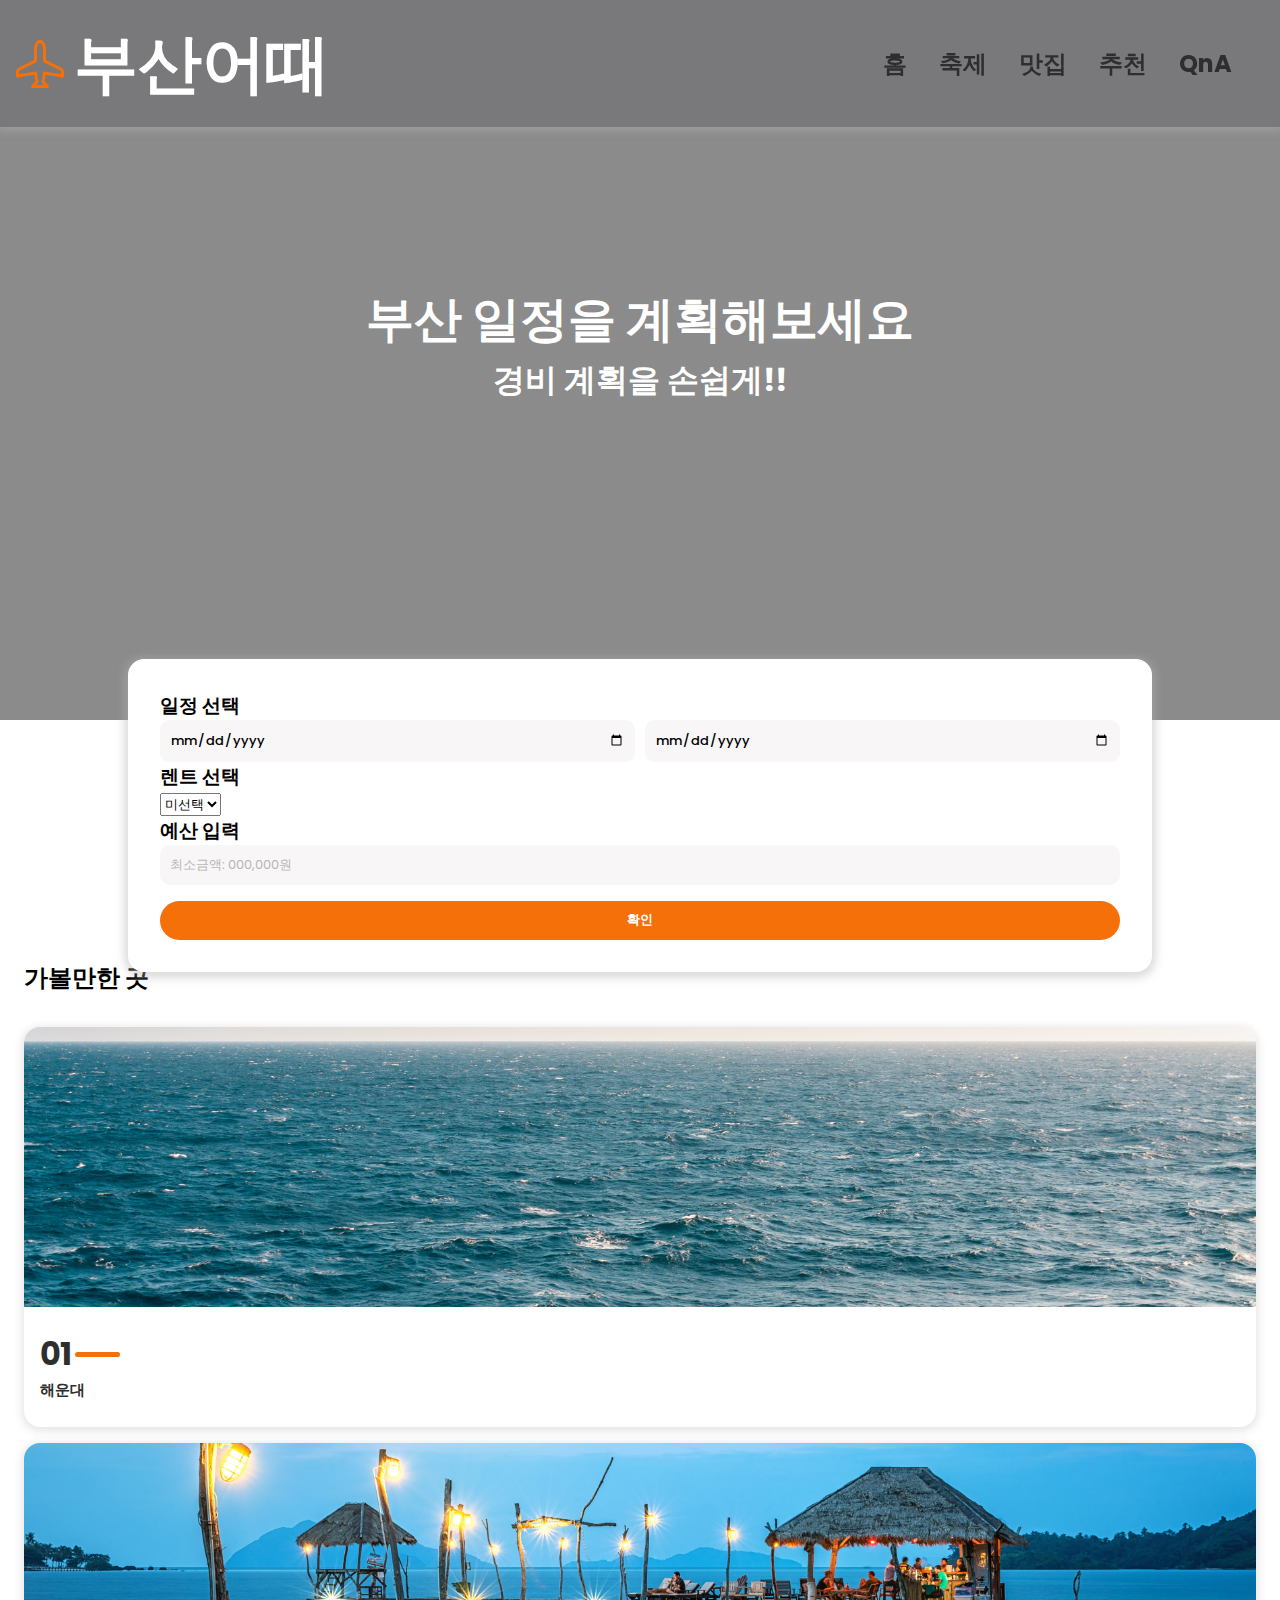
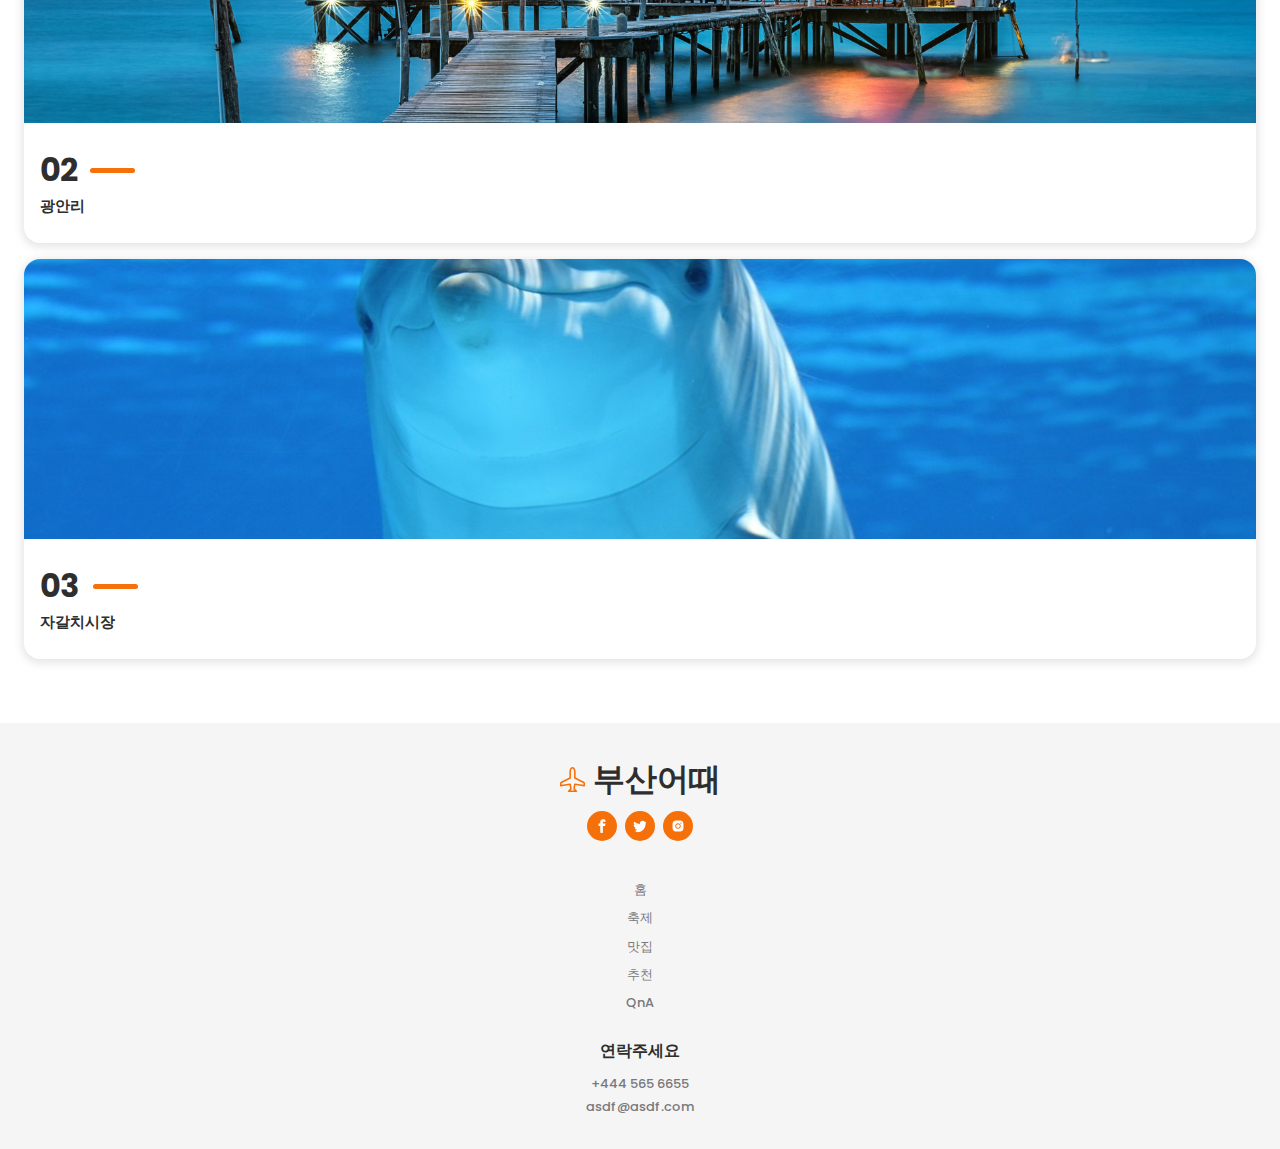
==== templates/index.html @ 094bf198 "july26 템플릿" ====
<!DOCTYPE html>
<html lang="ko">
  <head>
    <meta http-equiv="Content-Type" content="text/html; charset=UTF-8">
    
    <link rel="icon" href="http://localhost:3000/favicon.ico">

    <meta name="viewport" content="width=device-width, initial-scale=1" maximum-scale="1.0," user-scalable="0/">
    <meta name="theme-color" content="#000000">
    <meta name="description" content="Web site created using create-react-app">
    <link rel="apple-touch-icon" href="http://localhost:3000/logo192.png">
    
    <link rel="manifest" href="http://localhost:3000/manifest.json">
    
    <title>부산어때</title>

    <!-- css -->
    <link rel= "stylesheet" href= "./css_files/base.css" type= "text/css">
    <link rel= "stylesheet" href= "./css_files/nav.css" type= "text/css">
    <link rel= "stylesheet" href= "./css_files/home.css" type= "text/css">
    <link rel= "stylesheet" href= "./css_files/popular.css" type= "text/css">
    <link rel= "stylesheet" href= "./css_files/footer.css" type= "text/css">
</head>

  <body>
    <div id="root">
      <!-- 1. 네비 -->
      <section class="navBarSection">
        <div class="header activeHeader">
          <!-- 로고, 부산어때 제목 -->
          <div class="logoDiv">
            <a href="#" class="logo">
              <h1 class="flex">
                <svg stroke="currentColor" fill="currentColor" stroke-width="0" viewBox="0 0 16 16" class="icon" height="1em" width="1em" xmlns="http://www.w3.org/2000/svg">
                  <path d="M6.428 1.151C6.708.591 7.213 0 8 0s1.292.592 1.572 1.151C9.861 1.73 10 2.431 10 3v3.691l5.17 2.585a1.5 1.5 0 0 1 .83 1.342V12a.5.5 0 0 1-.582.493l-5.507-.918-.375 2.253 1.318 1.318A.5.5 0 0 1 10.5 16h-5a.5.5 0 0 1-.354-.854l1.319-1.318-.376-2.253-5.507.918A.5.5 0 0 1 0 12v-1.382a1.5 1.5 0 0 1 .83-1.342L6 6.691V3c0-.568.14-1.271.428-1.849Zm.894.448C7.111 2.02 7 2.569 7 3v4a.5.5 0 0 1-.276.447l-5.448 2.724a.5.5 0 0 0-.276.447v.792l5.418-.903a.5.5 0 0 1 .575.41l.5 3a.5.5 0 0 1-.14.437L6.708 15h2.586l-.647-.646a.5.5 0 0 1-.14-.436l.5-3a.5.5 0 0 1 .576-.411L15 11.41v-.792a.5.5 0 0 0-.276-.447L9.276 7.447A.5.5 0 0 1 9 7V3c0-.432-.11-.979-.322-1.401C8.458 1.159 8.213 1 8 1c-.213 0-.458.158-.678.599Z">
                  </path>
                </svg>부산어때</h1>
            </a>
          </div>

            <div class="navBar">
              <ul class="navLists flex">
                <h3 class="navItem">홈</h3>
                <h3 class="navItem">축제</h3>
                <h3 class="navItem">맛집</h3>
                <h3 class="navItem">추천</h3>
                <h3 class="navItem">QnA</h3>
              </ul>
            </div>
      </section>
      
      <!-- 2. 메인 -->
      <section class="home">
        <div class="secContainer container">

          <div class="homeText">
            <h1 class="title">부산 일정을 계획해보세요</h1>
            <h3 class="subTitle">경비 계획을 손쉽게!!</h3>
          </div>

          <!-- 입력칸 -->
          <div class="homeCard">
            <div class="locationDiv">

              <form method="POST", action= '/recommend'>
                <!-- 달력 -->
                <h3 class="location">일정 선택</h3>
                <div style="display: flex;">
                  <input type= "date" style="margin-right: 10px;"/>
                  <input type= "date"/>
                </div>

                <!-- 렌트 -->
                <!-- !!디자인 바꾸기!! -->
                <div class="disDiv">
                  <h3 class="rent">렌트 선택</h3>
                  <select>
                    <option name= "no_car" value="미선택">미선택</option>
                    <option name= "car_capacity" value="4인승">4인승</option>
                    <option name= "car_capacity" value="5인승">5인승</option>
                    <option name= "car_capacity" value="7인승">7인승</option>
                    <option name= "car_capacity" value="9인승">9인승</option>
                    <option name= "car_capacity" value="11인승">11인승</option>
                    <option name= "car_capacity" value="12인승">12인승</option>
                  </select>
                </div>

                <!-- 비용 -->
                <div class="priceDiv">
                  <h3 class="rent">예산 입력</h3>
                  <input name= "budget" type="text" placeholder="최소금액: 000,000원">
                </div>
                
                <button name= "ok_btn" class="btn">확인</button>
              </form>

            </div>
          </div>
        </div>  
      </section>
      
      <!-- 3. 가볼만한 곳 -->
      <section class="popular section container">
        <div class="setContainer">
          <h2>가볼만한 곳</h2>
          <div class="mainContent grid">
            <div class="singleDestination">
              <div class="destImage">
                <img src="./image_files/photo1.jpg" alt="Image title">
                <div class="overlayInfo">
                  <h3>Machu Picchu</h3>
                  <p>해운대</p>
                  <svg stroke="currentColor" fill="currentColor" stroke-width="0" viewBox="0 0 16 16" class="icon" height="1em" width="1em" xmlns="http://www.w3.org/2000/svg">
                    <path fill-rule="evenodd" d="M4 8a.5.5 0 0 1 .5-.5h5.793L8.146 5.354a.5.5 0 1 1 .708-.708l3 3a.5.5 0 0 1 0 .708l-3 3a.5.5 0 0 1-.708-.708L10.293 8.5H4.5A.5.5 0 0 1 4 8z"></path>
                  </svg>
                </div>
                <div class="destFooter">
                  <div class="number">01</div>
                  <div class="destText flex">
                    <h6>해운대</h6>
                  </div>
                </div>
              </div>
            </div>
            <div class="singleDestination">
              <div class="destImage">
                <img src="./image_files/photo2.jpg" alt="Image title">
                <div class="overlayInfo">
                  <h3>Taj Mahl</h3>
                  <p>광안리</p>
                  <svg stroke="currentColor" fill="currentColor" stroke-width="0" viewBox="0 0 16 16" class="icon" height="1em" width="1em" xmlns="http://www.w3.org/2000/svg">
                    <path fill-rule="evenodd" d="M4 8a.5.5 0 0 1 .5-.5h5.793L8.146 5.354a.5.5 0 1 1 .708-.708l3 3a.5.5 0 0 1 0 .708l-3 3a.5.5 0 0 1-.708-.708L10.293 8.5H4.5A.5.5 0 0 1 4 8z"></path>
                  </svg>
                </div>
                <div class="destFooter">
                  <div class="number">02</div>
                  <div class="destText flex">
                    <h6>광안리</h6>
                  </div>
                </div>
              </div>
            </div>
            <div class="singleDestination">
              <div class="destImage">
                <img src="./image_files/photo3.jpg" alt="Image title">
                <div class="overlayInfo">
                  <h3>as asdgsda</h3>
                  <p>자갈치시장</p>
                  <svg stroke="currentColor" fill="currentColor" stroke-width="0" viewBox="0 0 16 16" class="icon" height="1em" width="1em" xmlns="http://www.w3.org/2000/svg">
                    <path fill-rule="evenodd" d="M4 8a.5.5 0 0 1 .5-.5h5.793L8.146 5.354a.5.5 0 1 1 .708-.708l3 3a.5.5 0 0 1 0 .708l-3 3a.5.5 0 0 1-.708-.708L10.293 8.5H4.5A.5.5 0 0 1 4 8z"></path>
                  </svg>
                </div>
                <div class="destFooter">
                  <div class="number">03</div>
                  <div class="destText flex">
                    <h6>자갈치시장</h6>
                  </div>
                </div>
              </div>
            </div>
          </div>
        </div>
      </section>

      <!-- 4. 하단 -->
      <!-- !!수정!! -->
      <div class="footer">
        <div class="secContainer container grid">
          <div class="logoDiv">
            <div class="footerLogo">
              <a href="http://localhost:3000/#" class="logo flex">
                <h1 class="flex"> 
                  <svg stroke="currentColor" fill="currentColor" stroke-width="0" viewBox="0 0 16 16" class="icon" height="1em" width="1em" xmlns="http://www.w3.org/2000/svg">
                    <path d="M6.428 1.151C6.708.591 7.213 0 8 0s1.292.592 1.572 1.151C9.861 1.73 10 2.431 10 3v3.691l5.17 2.585a1.5 1.5 0 0 1 .83 1.342V12a.5.5 0 0 1-.582.493l-5.507-.918-.375 2.253 1.318 1.318A.5.5 0 0 1 10.5 16h-5a.5.5 0 0 1-.354-.854l1.319-1.318-.376-2.253-5.507.918A.5.5 0 0 1 0 12v-1.382a1.5 1.5 0 0 1 .83-1.342L6 6.691V3c0-.568.14-1.271.428-1.849Zm.894.448C7.111 2.02 7 2.569 7 3v4a.5.5 0 0 1-.276.447l-5.448 2.724a.5.5 0 0 0-.276.447v.792l5.418-.903a.5.5 0 0 1 .575.41l.5 3a.5.5 0 0 1-.14.437L6.708 15h2.586l-.647-.646a.5.5 0 0 1-.14-.436l.5-3a.5.5 0 0 1 .576-.411L15 11.41v-.792a.5.5 0 0 0-.276-.447L9.276 7.447A.5.5 0 0 1 9 7V3c0-.432-.11-.979-.322-1.401C8.458 1.159 8.213 1 8 1c-.213 0-.458.158-.678.599Z"></path>
                  </svg>부산어때</h1>
                </a>
              </div>

                  <div class="socials flex">
                    <svg stroke="currentColor" fill="currentColor" stroke-width="0" version="1.1" viewBox="0 0 16 16" class="icon" height="1em" width="1em" xmlns="http://www.w3.org/2000/svg">
                      <path d="M9.5 3h2.5v-3h-2.5c-1.93 0-3.5 1.57-3.5 3.5v1.5h-2v3h2v8h3v-8h2.5l0.5-3h-3v-1.5c0-0.271 0.229-0.5 0.5-0.5z"></path></svg>
                      <svg stroke="currentColor" fill="currentColor" stroke-width="0" viewBox="0 0 16 16" class="icon" height="1em" width="1em" xmlns="http://www.w3.org/2000/svg"><path d="M5.026 15c6.038 0 9.341-5.003 9.341-9.334 0-.14 0-.282-.006-.422A6.685 6.685 0 0 0 16 3.542a6.658 6.658 0 0 1-1.889.518 3.301 3.301 0 0 0 1.447-1.817 6.533 6.533 0 0 1-2.087.793A3.286 3.286 0 0 0 7.875 6.03a9.325 9.325 0 0 1-6.767-3.429 3.289 3.289 0 0 0 1.018 4.382A3.323 3.323 0 0 1 .64 6.575v.045a3.288 3.288 0 0 0 2.632 3.218 3.203 3.203 0 0 1-.865.115 3.23 3.23 0 0 1-.614-.057 3.283 3.283 0 0 0 3.067 2.277A6.588 6.588 0 0 1 .78 13.58a6.32 6.32 0 0 1-.78-.045A9.344 9.344 0 0 0 5.026 15z"></path></svg>
                      <svg stroke="currentColor" fill="currentColor" stroke-width="0" viewBox="0 0 1024 1024" class="icon" height="1em" width="1em" xmlns="http://www.w3.org/2000/svg">
                        <path d="M512 378.7c-73.4 0-133.3 59.9-133.3 133.3S438.6 645.3 512 645.3 645.3 585.4 645.3 512 585.4 378.7 512 378.7zM911.8 512c0-55.2.5-109.9-2.6-165-3.1-64-17.7-120.8-64.5-167.6-46.9-46.9-103.6-61.4-167.6-64.5-55.2-3.1-109.9-2.6-165-2.6-55.2 0-109.9-.5-165 2.6-64 3.1-120.8 17.7-167.6 64.5C132.6 226.3 118.1 283 115 347c-3.1 55.2-2.6 109.9-2.6 165s-.5 109.9 2.6 165c3.1 64 17.7 120.8 64.5 167.6 46.9 46.9 103.6 61.4 167.6 64.5 55.2 3.1 109.9 2.6 165 2.6 55.2 0 109.9.5 165-2.6 64-3.1 120.8-17.7 167.6-64.5 46.9-46.9 61.4-103.6 64.5-167.6 3.2-55.1 2.6-109.8 2.6-165zM512 717.1c-113.5 0-205.1-91.6-205.1-205.1S398.5 306.9 512 306.9 717.1 398.5 717.1 512 625.5 717.1 512 717.1zm213.5-370.7c-26.5 0-47.9-21.4-47.9-47.9s21.4-47.9 47.9-47.9 47.9 21.4 47.9 47.9a47.84 47.84 0 0 1-47.9 47.9z"></path>
                      </svg>
                    </div>
                  </div>
                      <div class="footerLinks">
                        <span class="linkTitle"></span>
                        <li><a href="http://localhost:3000/#">홈</a></li>
                        <li><a href="http://localhost:3000/#">축제</a></li>
                        <li><a href="http://localhost:3000/#">맛집</a></li>
                        <li><a href="http://localhost:3000/#">추천</a></li>
                        <li><a href="http://localhost:3000/#">QnA</a></li></div>
                        <div class="footerLinks"><span class="linkTitle">연락주세요</span>
                          <span class="phone">+444 565 6655</span>
                          <span class="email">asdf@asdf.com</span>
                        </div>
                      </div>
                    </div>
                  </div>
</body>
</html>
---- templates/css_files/base.css ----
@import url(https://fonts.googleapis.com/css2?family=Poppins:wght@300;400;500;600;700&display=swap);

*{
    padding: 0;
    margin: 0;
    box-sizing: border-box;
    font-family: 'Poppins', sans-serif;
    transition: .3s ease;
}

/* 색상 */
:root{
    --PrimaryColor: hsl(26, 93%, 50%); /* 주요색상 */
    --HoverColor: hsl(26, 90%, 42%); /* 마우스 호버*/
    --whiteColor: hsl(0, 0%, 100%);
    --blackColor: hsl(0, 0%, 18%);
    --textColor: hsl(240, 1%, 48%);
    --whiteColorDeam: hsl(0, 0%, 93%);
    --greyBg: hsl(0, 0%, 96%); /* 회색 배경 */
    --greyText: rgb(190, 190, 190); 
    --inputColor: hsl(330, 12%, 97%); /* 입력필드 */
    /* --boxshadow: box-shadow: 0 2px 8px 2px rgba(178, 178, 178, 0.45); */
}

/* 기본값 스타일링 지정 */
a{
    text-decoration: none;
}

li{
    list-style: none;
}

.section{
    padding: 4rem 0 2rem;
}

.container{
    padding-left: 1.5rem;
    padding-right: 1.5rem;
}

.icon{
    font-size: 2rem;
    cursor: pointer;
}

.flex{
    display: flex;
    align-items: center /* 아이콘에 마우스 올리면 손가락으로 바뀜*/
}

.grid{
    display: grid;
    align-items: center
}

/* 로그인, 로그아웃 버튼 */
.btn{
    padding: .4rem 1.5rem;
    background: var(--PrimaryColor);
    border: none;
    outline: none;
    border-radius: 3rem;
    cursor: pointer;
}

/* 로그인 버튼 */
.loginBtn{
    padding: .4rem 1.5rem;
    background: var(--PrimaryColor);
    border: none;
    outline: none;
    border-radius: 3rem;
    cursor: pointer;
}

.btn a{
    color: var(--whiteColor);
    font-weight: 500;
}

.btn.hover a{
    color: var(--whiteColor);
}

.secIntro{
    max-width: 70%;
    text-align: center;
    margin: 0 auto 2rem;
}

.secIntro .secTitle{
    color: var(--blackColor);
    line-height: 1.5rem;
    padding-bottom: .5rem;
}

.secIntro p{
    font-size: 13px;
    color: var(--textColor);
    font-weight: 500;
}

img, video{
    width: 100%;
    height: auto;
}

input{
    font-size: 100%;
}
---- templates/css_files/nav.css ----
.navBarSection .header {
  position: fixed;
  display: flex;
  align-items: center;
  justify-content: space-between;
  background: transparent;
  width: 100%;
  padding: 1rem;
  z-index: 1000; }
  .navBarSection .header .logoDiv .logo {
    color: var(--whiteColor);
    font-weight: 500;
    cursor: pointer;
    align-items: center;
    justify-content: center;
    font-size: 2rem; }
  .navBarSection .header .logoDiv .icon {
    color: var(--PrimaryColor);
    font-size: 3rem;
    margin-right: 10px; }
  .navBarSection .header .navBar .navLists .navItem {
    color: var(--blackColor);
    font-size: 1.5rem;
    padding-right: 2rem; }
    .navBarSection .header .navBar .navLists .navItem:hover {
      color: var(--whiteColor); }

.navBarSection .activeHeader {
  background: var(--textColor);
  box-shadow: 0 2px 8px 2px rgba(178, 178, 178, 0.45); }
---- templates/css_files/home.css ----
.home {
    height: 80vh;
    background: linear-gradient(rgba(33, 33, 33, 0.522), rgba(33, 33, 33, 0.522)), url(http://localhost:3000/static/media/1.a4abecf320357fb259c3.jpg);
    background-position: center;
    background-size: cover;
    background-repeat: no-repeat;
    display: flex;
    align-items: center;
    justify-content: center;
    margin: auto;
    position: relative; }
    .home .secContainer .homeText {
      text-align: center; }
      .home .secContainer .homeText .title {
        color: var(--whiteColor);
        font-size: 3rem;
        font-weight: 700;
        line-height: 2.5rem; }
      .home .secContainer .homeText .subTitle {
        color: var(--whiteColor);
        font-size: 2rem;
        padding: 1rem 0;
        margin: auto; }
    .home .secContainer .homeCard {
      width: 80%;
      border-radius: 1rem;
      padding: 2rem;
      background: var(--whiteColor);
      position: absolute;
      gap: 1rem;
      justify-content: center;
      bottom: -35%;
      transform: translate(-50%);
      left: 50%;
      box-shadow: 0 2px 8px 4px rgba(178, 178, 178, 0.45); }
      .home .secContainer .homeCard .locationDiv, .home .secContainer .homeCard .disDiv, .home .secContainer .homeCard .priceDiv {
        width: 100%; }
        .home .secContainer .homeCard .locationDiv label, .home .secContainer .homeCard .disDiv label, .home .secContainer .homeCard .priceDiv label {
          display: flex;
          flex-direction: row;
          gap: lrem;
          color: var(--textColor);
          font-weight: 500;
          font-size: 13px;
          padding-bottom: .4rem; }
        .home .secContainer .homeCard .locationDiv input, .home .secContainer .homeCard .disDiv input, .home .secContainer .homeCard .priceDiv input {
          width: 100%;
          background: var(--inputColor);
          border-radius: 10px;
          border: none;
          padding: 10px;
          font-size: 13px;
          font-weight: 500; }
          .home .secContainer .homeCard .locationDiv input::placeholder, .home .secContainer .homeCard .disDiv input::placeholder, .home .secContainer .homeCard .priceDiv input::placeholder {
            font-size: 13px;
            opacity: .5;
            font-weight: 400; }
          .home .secContainer .homeCard .locationDiv input:focus, .home .secContainer .homeCard .disDiv input:focus, .home .secContainer .homeCard .priceDiv input:focus {
            outline: none; }
      .home .secContainer .homeCard .btn {
        width: 100%;
        padding: .6rem 1.5rem;
        color: var(--whiteColor);
        font-weight: 600;
        margin-top: 1rem; }
---- templates/css_files/popular.css ----
.popular {
    padding-top: 15rem;
  }
  .popular .setContainer .secHeader {
    flex-direction: column;
    align-items: flex-start;
    gap: 1rem;
  }
  .popular .setContainer .secHeader .textDiv .secTitle {
    color: var(--blackColor);
    line-height: 1.5rem;
    padding-bottom: 0.5rem;
  }
  .popular .setContainer .secHeader .textDiv p {
    font-size: 13px;
    color: var(--textColor);
    font-weight: 500;
  }
  .popular .setContainer .secHeader .iconsDiv {
    display: flex;
    gap: 0.5rem;
  }
  .popular .setContainer .secHeader .iconsDiv .icon {
    padding: 0.5rem;
    background: var(--greyText);
    border-radius: 50%;
    font-size: 2.5rem;
  }
  .popular .setContainer .secHeader .iconsDiv .icon:hover {
    background: var(--blackColor);
    color: var(--whiteColor);
  }
  .popular .setContainer .secHeader .iconsDiv .leftIcon {
    background: var(--greyText);
    color: var(--blackColor);
  }
  .popular .setContainer .secHeader .iconsDiv .leftIcon:hover {
    background: var(--blackColor);
    color: var(--whiteColor);
  }
  .popular .setContainer .mainContent {
    padding: 2rem 0;
    gap: 1rem;
  }
  .popular .setContainer .mainContent .singleDestination {
    overflow: hidden;
    border-radius: 1rem;
    box-shadow: 0 2px 8px 2px rgba(178, 178, 178, 0.334);
  }
  .popular .setContainer .mainContent .singleDestination .destImage {
    height: 400px;
    width: 100%;
    position: relative;
    overflow: hidden;
  }
  .popular .setContainer .mainContent .singleDestination .destImage img {
    height: 70%;
    width: 100%;
    object-fit: cover;
  }
  .popular .setContainer .mainContent .singleDestination .destImage .overlayInfo {
    position: absolute;
    display: flex;
    align-items: flex-start;
    padding: 0;
    justify-content: center;
    flex-direction: column;
    background: linear-gradient(rgba(0, 0, 0, 0.846), rgba(0, 0, 0, 0.759));
    bottom: 30%;
    width: 100%;
    height: 0;
    overflow: hidden;
  }
  .popular .setContainer .mainContent .singleDestination .destImage .overlayInfo h3 {
    color: var(--whiteColor);
    font-weight: 600;
  }
  .popular .setContainer .mainContent .singleDestination .destImage .overlayInfo p {
    color: var(--whiteColor);
    opacity: 0.7;
    font-size: 13px;
  }
  .popular .setContainer .mainContent .singleDestination .destImage .overlayInfo .icon {
    position: absolute;
    right: 10px;
    bottom: 10px;
    padding: 0.5rem;
    background: var(--PrimaryColor);
    font-size: 2.5rem;
    border-radius: 50%;
    color: var(--whiteColor);
    border: 1px soild var(--PrimaryColor);
    transition: 0.3s ease;
  }
  .popular .setContainer .mainContent .singleDestination .destImage .overlayInfo .icon:hover {
    background: var(--blackColor);
    border: 1px solid var(--PrimaryColor);
    color: var(--PrimaryColor);
  }
  .popular .setContainer .mainContent .singleDestination .destFooter {
    padding: 1rem;
  }
  .popular .setContainer .mainContent .singleDestination .destFooter .number {
    font-size: 2rem;
    font-weight: 700;
    color: var(--blackColor);
    position: relative;
    width: max-content;
  }
  .popular .setContainer .mainContent .singleDestination .destFooter .number::after {
    content: "";
    position: absolute;
    background: var(--PrimaryColor);
    top: 45%;
    right: -150%;
    height: 5px;
    width: 45px;
    border-radius: 1rem;
  }
  .popular .setContainer .mainContent .singleDestination .destFooter .destText {
    justify-content: space-between;
  }
  .popular .setContainer .mainContent .singleDestination .destFooter .destText h6 {
    color: var(--blackColor);
    font-size: 15px;
  }
  .popular .setContainer .mainContent .singleDestination .destFooter .destText .flex {
    font-size: 16px;
    font-weight: 600;
    align-items: flex-start;
    transform: translateY(5px);
  }
  .popular .setContainer .mainContent .singleDestination .destFooter .destText .flex .icon {
    color: var(--PrimaryColor);
  }
  .popular .setContainer .mainContent .singleDestination:hover .overlayInfo {
    overflow: visible;
    padding: 1rem 1.5rem;
    height: 100%;
  }
---- templates/css_files/footer.css ----
.footer {
    background: var(--greyBg);
    padding: 2rem 0; }
    .footer .secContainer {
      gap: 1.5rem;
      text-align: center; }
      .footer .secContainer .footerLogo {
        padding-bottom: .5rem; }
        .footer .secContainer .footerLogo .logo {
          color: var(--blackColor);
          font-weight: 500;
          cursor: pointer;
          align-items: center;
          justify-content: center; }
          .footer .secContainer .footerLogo .logo .icon {
            font-size: 25px;
            color: var(--PrimaryColor);
            margin-right: .5rem; }
      .footer .secContainer .socials {
        gap: .5rem;
        margin: auto;
        justify-content: center; }
        .footer .secContainer .socials .icon {
          font-size: 30px;
          background: var(--PrimaryColor);
          border-radius: 50%;
          padding: 8px;
          color: var(--whiteColor); }
          .footer .secContainer .socials .icon:hover {
            background: var(--blackColor); }
      .footer .secContainer .footerLinks {
        display: grid;
        row-gap: .2rem; }
        .footer .secContainer .footerLinks .linkTitle {
          padding-bottom: .5rem;
          color: var(--blackColor);
          font-weight: 700; }
        .footer .secContainer .footerLinks a, .footer .secContainer .footerLinks .phone, .footer .secContainer .footerLinks .email {
          color: var(--textColor);
          font-size: 13px;
          font-weight: 500; }
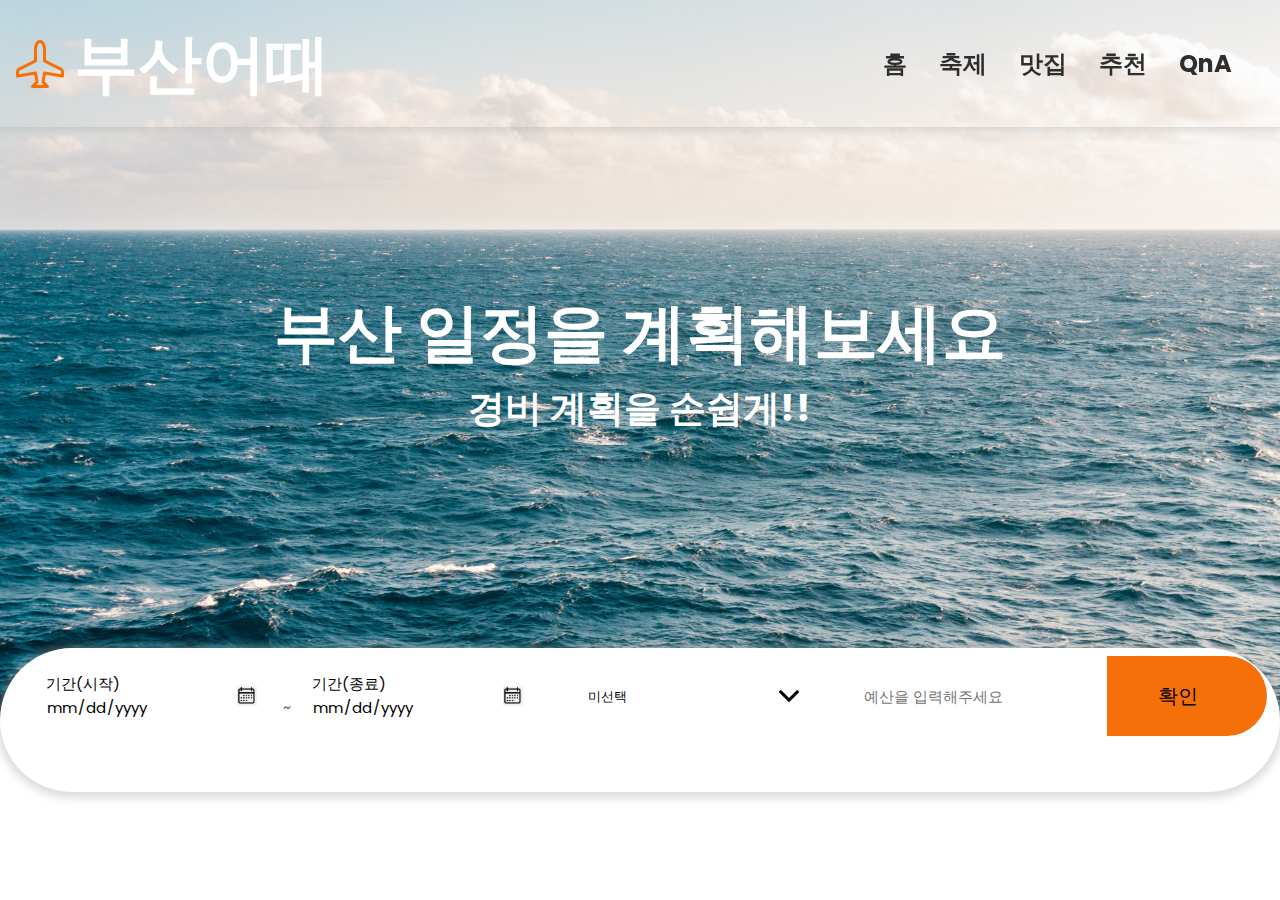
==== commit 8cdecf9f: "프론트 0727" ====
--- a/templates/index.html
+++ b/templates/index.html
@@ -20,6 +20,11 @@
     <link rel= "stylesheet" href= "./css_files/home.css" type= "text/css">
     <link rel= "stylesheet" href= "./css_files/popular.css" type= "text/css">
     <link rel= "stylesheet" href= "./css_files/footer.css" type= "text/css">
+
+    <!-- js -->
+    <script src="home.js"></script>
+
+
 </head>
 
   <body>
@@ -52,152 +57,50 @@
       <!-- 2. 메인 -->
       <section class="home">
         <div class="secContainer container">
-
           <div class="homeText">
             <h1 class="title">부산 일정을 계획해보세요</h1>
             <h3 class="subTitle">경비 계획을 손쉽게!!</h3>
           </div>
 
           <!-- 입력칸 -->
-          <div class="homeCard">
-            <div class="locationDiv">
+          <div class= "homeCard">
+            <form method="POST", action= '/recommend'>
+              <!-- 달력 -->
+              <div id= "day">
+                <input name= "dep_date" value= "date" type= "date" data-placeholder= "기간(시작)" required/>
+                ~
+                <input name= "arr_date" value= "date" type= "date" data-placeholder= "기간(종료)" required/>
+              </div>
 
-              <form method="POST", action= '/recommend'>
-                <!-- 달력 -->
-                <h3 class="location">일정 선택</h3>
-                <div style="display: flex;">
-                  <input type= "date" style="margin-right: 10px;"/>
-                  <input type= "date"/>
-                </div>
+              <!-- 렌트 -->
+              <div id= "rent">
+                <select class= "dropdown" name= car_capacity>
+                  <option value= 0>미선택</option>
+                  <option value= 4>4인승</option>
+                  <option value= 5>5인승</option>
+                  <option value= 7>7인승</option>
+                  <option value= 9>9인승</option>
+                  <option value= 11>11인승</option>
+                  <option value= 12>12인승</option>
+                </select>
+              </div>
 
-                <!-- 렌트 -->
-                <!-- !!디자인 바꾸기!! -->
-                <div class="disDiv">
-                  <h3 class="rent">렌트 선택</h3>
-                  <select>
-                    <option name= "no_car" value="미선택">미선택</option>
-                    <option name= "car_capacity" value="4인승">4인승</option>
-                    <option name= "car_capacity" value="5인승">5인승</option>
-                    <option name= "car_capacity" value="7인승">7인승</option>
-                    <option name= "car_capacity" value="9인승">9인승</option>
-                    <option name= "car_capacity" value="11인승">11인승</option>
-                    <option name= "car_capacity" value="12인승">12인승</option>
-                  </select>
-                </div>
+              <div id= "price">
+                  <input class= "money" name= "budget" type="text" placeholder="예산을 입력해주세요"/>
+              </div>
 
-                <!-- 비용 -->
-                <div class="priceDiv">
-                  <h3 class="rent">예산 입력</h3>
-                  <input name= "budget" type="text" placeholder="최소금액: 000,000원">
-                </div>
-                
+              <div id= "ok" style="float: right;">
                 <button name= "ok_btn" class="btn">확인</button>
-              </form>
+              </div>
 
-            </div>
-          </div>
-        </div>  
-      </section>
-      
-      <!-- 3. 가볼만한 곳 -->
-      <section class="popular section container">
-        <div class="setContainer">
-          <h2>가볼만한 곳</h2>
-          <div class="mainContent grid">
-            <div class="singleDestination">
-              <div class="destImage">
-                <img src="./image_files/photo1.jpg" alt="Image title">
-                <div class="overlayInfo">
-                  <h3>Machu Picchu</h3>
-                  <p>해운대</p>
-                  <svg stroke="currentColor" fill="currentColor" stroke-width="0" viewBox="0 0 16 16" class="icon" height="1em" width="1em" xmlns="http://www.w3.org/2000/svg">
-                    <path fill-rule="evenodd" d="M4 8a.5.5 0 0 1 .5-.5h5.793L8.146 5.354a.5.5 0 1 1 .708-.708l3 3a.5.5 0 0 1 0 .708l-3 3a.5.5 0 0 1-.708-.708L10.293 8.5H4.5A.5.5 0 0 1 4 8z"></path>
-                  </svg>
-                </div>
-                <div class="destFooter">
-                  <div class="number">01</div>
-                  <div class="destText flex">
-                    <h6>해운대</h6>
-                  </div>
-                </div>
-              </div>
-            </div>
-            <div class="singleDestination">
-              <div class="destImage">
-                <img src="./image_files/photo2.jpg" alt="Image title">
-                <div class="overlayInfo">
-                  <h3>Taj Mahl</h3>
-                  <p>광안리</p>
-                  <svg stroke="currentColor" fill="currentColor" stroke-width="0" viewBox="0 0 16 16" class="icon" height="1em" width="1em" xmlns="http://www.w3.org/2000/svg">
-                    <path fill-rule="evenodd" d="M4 8a.5.5 0 0 1 .5-.5h5.793L8.146 5.354a.5.5 0 1 1 .708-.708l3 3a.5.5 0 0 1 0 .708l-3 3a.5.5 0 0 1-.708-.708L10.293 8.5H4.5A.5.5 0 0 1 4 8z"></path>
-                  </svg>
-                </div>
-                <div class="destFooter">
-                  <div class="number">02</div>
-                  <div class="destText flex">
-                    <h6>광안리</h6>
-                  </div>
-                </div>
-              </div>
-            </div>
-            <div class="singleDestination">
-              <div class="destImage">
-                <img src="./image_files/photo3.jpg" alt="Image title">
-                <div class="overlayInfo">
-                  <h3>as asdgsda</h3>
-                  <p>자갈치시장</p>
-                  <svg stroke="currentColor" fill="currentColor" stroke-width="0" viewBox="0 0 16 16" class="icon" height="1em" width="1em" xmlns="http://www.w3.org/2000/svg">
-                    <path fill-rule="evenodd" d="M4 8a.5.5 0 0 1 .5-.5h5.793L8.146 5.354a.5.5 0 1 1 .708-.708l3 3a.5.5 0 0 1 0 .708l-3 3a.5.5 0 0 1-.708-.708L10.293 8.5H4.5A.5.5 0 0 1 4 8z"></path>
-                  </svg>
-                </div>
-                <div class="destFooter">
-                  <div class="number">03</div>
-                  <div class="destText flex">
-                    <h6>자갈치시장</h6>
-                  </div>
-                </div>
-              </div>
-            </div>
+
+            </from>
           </div>
         </div>
       </section>
 
-      <!-- 4. 하단 -->
-      <!-- !!수정!! -->
-      <div class="footer">
-        <div class="secContainer container grid">
-          <div class="logoDiv">
-            <div class="footerLogo">
-              <a href="http://localhost:3000/#" class="logo flex">
-                <h1 class="flex"> 
-                  <svg stroke="currentColor" fill="currentColor" stroke-width="0" viewBox="0 0 16 16" class="icon" height="1em" width="1em" xmlns="http://www.w3.org/2000/svg">
-                    <path d="M6.428 1.151C6.708.591 7.213 0 8 0s1.292.592 1.572 1.151C9.861 1.73 10 2.431 10 3v3.691l5.17 2.585a1.5 1.5 0 0 1 .83 1.342V12a.5.5 0 0 1-.582.493l-5.507-.918-.375 2.253 1.318 1.318A.5.5 0 0 1 10.5 16h-5a.5.5 0 0 1-.354-.854l1.319-1.318-.376-2.253-5.507.918A.5.5 0 0 1 0 12v-1.382a1.5 1.5 0 0 1 .83-1.342L6 6.691V3c0-.568.14-1.271.428-1.849Zm.894.448C7.111 2.02 7 2.569 7 3v4a.5.5 0 0 1-.276.447l-5.448 2.724a.5.5 0 0 0-.276.447v.792l5.418-.903a.5.5 0 0 1 .575.41l.5 3a.5.5 0 0 1-.14.437L6.708 15h2.586l-.647-.646a.5.5 0 0 1-.14-.436l.5-3a.5.5 0 0 1 .576-.411L15 11.41v-.792a.5.5 0 0 0-.276-.447L9.276 7.447A.5.5 0 0 1 9 7V3c0-.432-.11-.979-.322-1.401C8.458 1.159 8.213 1 8 1c-.213 0-.458.158-.678.599Z"></path>
-                  </svg>부산어때</h1>
-                </a>
-              </div>
+      
 
-                  <div class="socials flex">
-                    <svg stroke="currentColor" fill="currentColor" stroke-width="0" version="1.1" viewBox="0 0 16 16" class="icon" height="1em" width="1em" xmlns="http://www.w3.org/2000/svg">
-                      <path d="M9.5 3h2.5v-3h-2.5c-1.93 0-3.5 1.57-3.5 3.5v1.5h-2v3h2v8h3v-8h2.5l0.5-3h-3v-1.5c0-0.271 0.229-0.5 0.5-0.5z"></path></svg>
-                      <svg stroke="currentColor" fill="currentColor" stroke-width="0" viewBox="0 0 16 16" class="icon" height="1em" width="1em" xmlns="http://www.w3.org/2000/svg"><path d="M5.026 15c6.038 0 9.341-5.003 9.341-9.334 0-.14 0-.282-.006-.422A6.685 6.685 0 0 0 16 3.542a6.658 6.658 0 0 1-1.889.518 3.301 3.301 0 0 0 1.447-1.817 6.533 6.533 0 0 1-2.087.793A3.286 3.286 0 0 0 7.875 6.03a9.325 9.325 0 0 1-6.767-3.429 3.289 3.289 0 0 0 1.018 4.382A3.323 3.323 0 0 1 .64 6.575v.045a3.288 3.288 0 0 0 2.632 3.218 3.203 3.203 0 0 1-.865.115 3.23 3.23 0 0 1-.614-.057 3.283 3.283 0 0 0 3.067 2.277A6.588 6.588 0 0 1 .78 13.58a6.32 6.32 0 0 1-.78-.045A9.344 9.344 0 0 0 5.026 15z"></path></svg>
-                      <svg stroke="currentColor" fill="currentColor" stroke-width="0" viewBox="0 0 1024 1024" class="icon" height="1em" width="1em" xmlns="http://www.w3.org/2000/svg">
-                        <path d="M512 378.7c-73.4 0-133.3 59.9-133.3 133.3S438.6 645.3 512 645.3 645.3 585.4 645.3 512 585.4 378.7 512 378.7zM911.8 512c0-55.2.5-109.9-2.6-165-3.1-64-17.7-120.8-64.5-167.6-46.9-46.9-103.6-61.4-167.6-64.5-55.2-3.1-109.9-2.6-165-2.6-55.2 0-109.9-.5-165 2.6-64 3.1-120.8 17.7-167.6 64.5C132.6 226.3 118.1 283 115 347c-3.1 55.2-2.6 109.9-2.6 165s-.5 109.9 2.6 165c3.1 64 17.7 120.8 64.5 167.6 46.9 46.9 103.6 61.4 167.6 64.5 55.2 3.1 109.9 2.6 165 2.6 55.2 0 109.9.5 165-2.6 64-3.1 120.8-17.7 167.6-64.5 46.9-46.9 61.4-103.6 64.5-167.6 3.2-55.1 2.6-109.8 2.6-165zM512 717.1c-113.5 0-205.1-91.6-205.1-205.1S398.5 306.9 512 306.9 717.1 398.5 717.1 512 625.5 717.1 512 717.1zm213.5-370.7c-26.5 0-47.9-21.4-47.9-47.9s21.4-47.9 47.9-47.9 47.9 21.4 47.9 47.9a47.84 47.84 0 0 1-47.9 47.9z"></path>
-                      </svg>
-                    </div>
-                  </div>
-                      <div class="footerLinks">
-                        <span class="linkTitle"></span>
-                        <li><a href="http://localhost:3000/#">홈</a></li>
-                        <li><a href="http://localhost:3000/#">축제</a></li>
-                        <li><a href="http://localhost:3000/#">맛집</a></li>
-                        <li><a href="http://localhost:3000/#">추천</a></li>
-                        <li><a href="http://localhost:3000/#">QnA</a></li></div>
-                        <div class="footerLinks"><span class="linkTitle">연락주세요</span>
-                          <span class="phone">+444 565 6655</span>
-                          <span class="email">asdf@asdf.com</span>
-                        </div>
-                      </div>
-                    </div>
-                  </div>
 </body>
 </html>
+
--- a/templates/css_files/base.css
+++ b/templates/css_files/base.css
@@ -57,12 +57,12 @@
 
 /* 로그인, 로그아웃 버튼 */
 .btn{
-    padding: .4rem 1.5rem;
+    padding: 1rem 1rem;
     background: var(--PrimaryColor);
     border: none;
     outline: none;
     border-radius: 3rem;
-    cursor: pointer;
+    cursor: pointer;    
 }
 
 /* 로그인 버튼 */
--- a/templates/css_files/nav.css
+++ b/templates/css_files/nav.css
@@ -8,6 +8,8 @@
   width: 100%;
   padding: 1rem;
   z-index: 1000; }
+
+  
   .navBarSection .header .logoDiv .logo {
     color: var(--whiteColor);
     font-weight: 500;
@@ -27,5 +29,6 @@
       color: var(--whiteColor); }
 
 .navBarSection .activeHeader {
-  background: var(--textColor);
-  box-shadow: 0 2px 8px 2px rgba(178, 178, 178, 0.45); }
+  /* background: var(--textColor); */
+  box-shadow: 0 2px 8px 2px rgba(178, 178, 178, 0.45); 
+}
--- a/templates/css_files/home.css
+++ b/templates/css_files/home.css
@@ -1,65 +1,131 @@
 .home {
-    height: 80vh;
-    background: linear-gradient(rgba(33, 33, 33, 0.522), rgba(33, 33, 33, 0.522)), url(http://localhost:3000/static/media/1.a4abecf320357fb259c3.jpg);
-    background-position: center;
-    background-size: cover;
-    background-repeat: no-repeat;
-    display: flex;
-    align-items: center;
-    justify-content: center;
-    margin: auto;
-    position: relative; }
-    .home .secContainer .homeText {
-      text-align: center; }
-      .home .secContainer .homeText .title {
-        color: var(--whiteColor);
-        font-size: 3rem;
-        font-weight: 700;
-        line-height: 2.5rem; }
-      .home .secContainer .homeText .subTitle {
-        color: var(--whiteColor);
-        font-size: 2rem;
-        padding: 1rem 0;
-        margin: auto; }
-    .home .secContainer .homeCard {
-      width: 80%;
-      border-radius: 1rem;
-      padding: 2rem;
-      background: var(--whiteColor);
-      position: absolute;
-      gap: 1rem;
-      justify-content: center;
-      bottom: -35%;
-      transform: translate(-50%);
-      left: 50%;
-      box-shadow: 0 2px 8px 4px rgba(178, 178, 178, 0.45); }
-      .home .secContainer .homeCard .locationDiv, .home .secContainer .homeCard .disDiv, .home .secContainer .homeCard .priceDiv {
-        width: 100%; }
-        .home .secContainer .homeCard .locationDiv label, .home .secContainer .homeCard .disDiv label, .home .secContainer .homeCard .priceDiv label {
-          display: flex;
-          flex-direction: row;
-          gap: lrem;
-          color: var(--textColor);
-          font-weight: 500;
-          font-size: 13px;
-          padding-bottom: .4rem; }
-        .home .secContainer .homeCard .locationDiv input, .home .secContainer .homeCard .disDiv input, .home .secContainer .homeCard .priceDiv input {
-          width: 100%;
-          background: var(--inputColor);
-          border-radius: 10px;
-          border: none;
-          padding: 10px;
-          font-size: 13px;
-          font-weight: 500; }
-          .home .secContainer .homeCard .locationDiv input::placeholder, .home .secContainer .homeCard .disDiv input::placeholder, .home .secContainer .homeCard .priceDiv input::placeholder {
-            font-size: 13px;
-            opacity: .5;
-            font-weight: 400; }
-          .home .secContainer .homeCard .locationDiv input:focus, .home .secContainer .homeCard .disDiv input:focus, .home .secContainer .homeCard .priceDiv input:focus {
-            outline: none; }
-      .home .secContainer .homeCard .btn {
-        width: 100%;
-        padding: .6rem 1.5rem;
-        color: var(--whiteColor);
-        font-weight: 600;
-        margin-top: 1rem; }+  height: 80vh;
+  background-image: url("../image_files/photo1.jpg");
+  background-position: center;
+  background-size: cover;
+  background-repeat: no-repeat;
+  display: flex;
+  align-items:center;
+  justify-content: center;
+  margin: auto;
+  position: relative;
+}
+
+.homeText{
+  text-align: center;
+  color: var(--whiteColor);
+  font-size: 2rem;
+  /* line-height: 2.5rem; */
+}
+
+.homeCard{
+  display: flex;
+  flex-direction: row; 
+  justify-content: space-between;
+  width: 100%;
+  height: 20%;
+  border-radius: 5rem;
+  padding: .5rem;
+  background: var(--whiteColor);
+  position: absolute;
+  gap: 1rem;
+  justify-content: center;
+  bottom: -10%;
+  transform: translate(-50%);
+  left: 50%;
+  box-shadow: 0 2px 8px 4px rgba(178, 178, 178, 0.45);
+  color: var(--textColor);
+  font-weight: 500;
+  font-size: 15px;
+  padding-bottom: .4rem;
+}
+
+#day,#rent,#price{
+  float: left;
+  margin:auto;
+  padding: 5px 10px 0 16px;
+  /* width: 200px; */
+  /* background-color: #ccc; */
+}
+
+input[type="date"]{
+  position: relative;
+  width: 250px;
+  height: 70px;
+  padding: 0 42px 0 16px;
+  background: url("../image_files/cal.png") no-repeat right 21px center / 20px auto;
+  border: 1px solid #ffffff;
+  /* border: 1px solid #020202; */
+  border-radius: 12px;
+}
+input[type="date"]::-webkit-clear-button,
+input[type="date"]::-webkit-inner-spin-button {display: none;}
+input[type="date"]::-webkit-calendar-picker-indicator{
+  position: absolute;
+  left:0;
+  top:0;
+  width: 100%;
+  height: 100%;
+  background: transparent;
+  color: transparent;
+  cursor: pointer;
+}
+
+input[type="date"]::before{
+  content: attr(data-placeholder);
+  width: 100%;
+}
+input[type="date"]:valid::before{
+  display: none;
+}
+input[date-placeholder]::before{
+  color: #BABABA;
+  font-size: 14px;
+  padding-left: 16px;
+}
+
+.dropdown {
+  width: 250px;
+  height: 70px;
+  background: url('../image_files/drop.png') no-repeat right 21px center;
+  background-size: 20px;
+  padding: 0 42px 0 16px;
+  border-radius: 12px;
+  border: 1px solid #ffffff;
+  outline: 0 none;
+  -o-appearance: none;
+  -webkit-appearance: none;
+  -moz-appearance: none;
+  appearance: none;
+}
+
+.dropdown option {
+  background: black;
+  color: #fff;
+  padding: 3px 0;
+  border-radius: 12px;
+  border: 1px solid #ffffff;
+}
+
+.money{
+  width: 250px;
+  height: 70px;
+  padding: 0 42px 0 16px;
+  border-radius: 12px;
+  border: 1px solid #ffffff;
+}
+
+#ok { 
+  width: 160px; 
+  height: 80px; 
+  border-radius: 0 150px 150px 0;
+  background: var(--PrimaryColor);
+  padding: 0 42px 0 16px;
+  float: right;
+}
+
+.btn{
+  margin:auto;
+  padding: 25px 0px 0 35px;
+  font-size: 20px;
+}